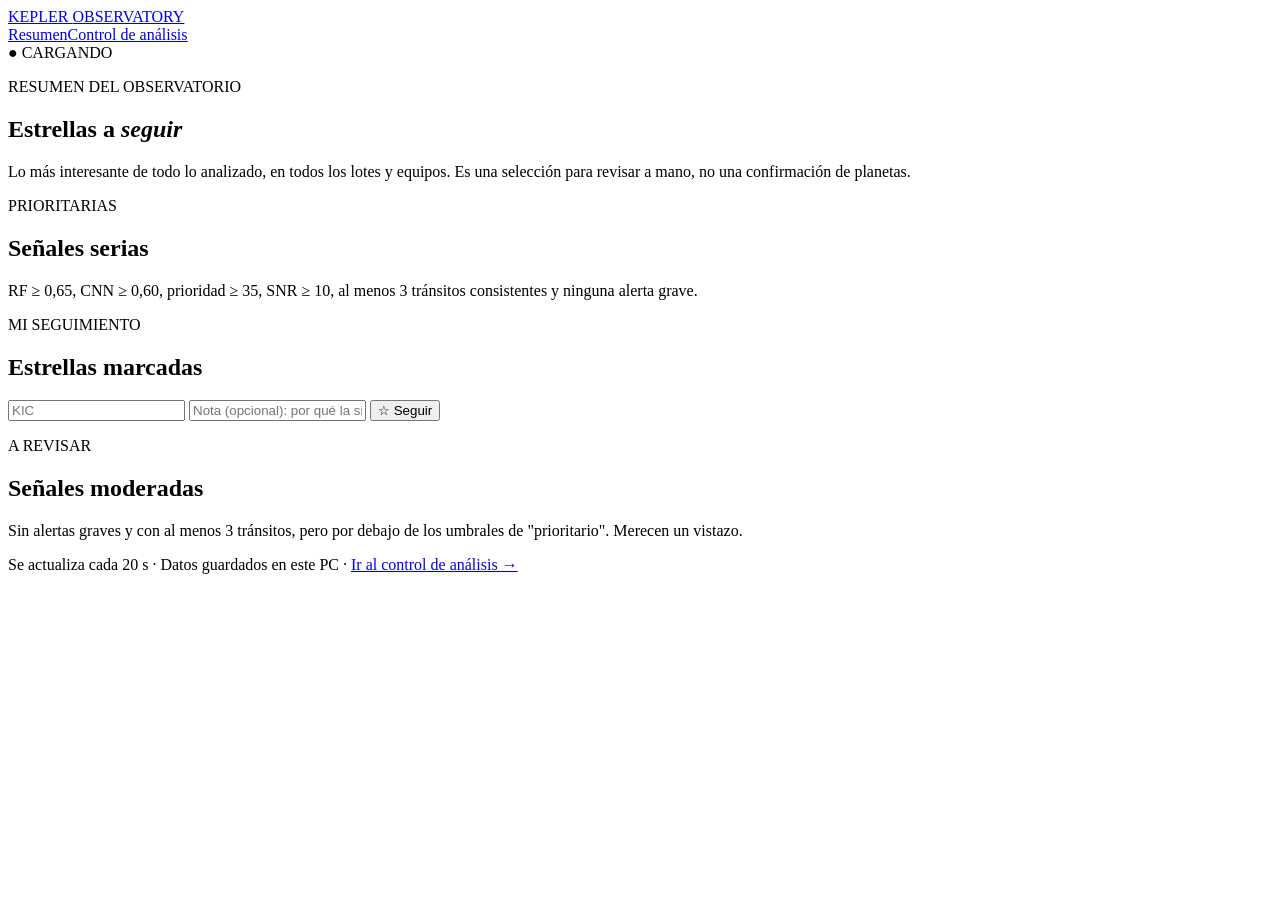
==== local_panel/static/home.html @ d61f9b6d "Página principal "Estrellas a seguir" - "/" muestra un resumen de todas las estrellas analizadas (úl" ====
<!doctype html>
<html lang="es">
<head>
  <meta charset="utf-8">
  <meta name="viewport" content="width=device-width,initial-scale=1">
  <title>Kepler · Resumen</title>
  <link rel="stylesheet" href="/style.css">
  <link rel="stylesheet" href="/home.css">
  <script src="/home.js" defer></script>
</head>
<body>
<header><a class="brand" href="/">KEPLER <span>OBSERVATORY</span></a><nav class="topnav"><a href="/" class="active">Resumen</a><a href="/control">Control de análisis</a></nav><span class="badge" id="status-badge">● CARGANDO</span></header>
<main>
  <section class="intro home-intro">
    <div>
      <p class="eyebrow">RESUMEN DEL OBSERVATORIO</p>
      <h1>Estrellas a <em>seguir</em></h1>
      <p class="muted">Lo más interesante de todo lo analizado, en todos los lotes y equipos. Es una selección para revisar a mano, no una confirmación de planetas.</p>
    </div>
  </section>
  <p id="message" role="status"></p>

  <section class="kpis" id="kpis"></section>
  <p class="banner" id="no-model" hidden></p>

  <section class="card">
    <div class="row"><div><p class="eyebrow">PRIORITARIAS</p><h2>Señales serias</h2></div><span class="muted small" id="priority-count"></span></div>
    <p class="muted small">RF ≥ 0,65, CNN ≥ 0,60, prioridad ≥ 35, SNR ≥ 10, al menos 3 tránsitos consistentes y ninguna alerta grave.</p>
    <div class="cards" id="priority"></div>
  </section>

  <section class="card">
    <div class="row"><div><p class="eyebrow">MI SEGUIMIENTO</p><h2>Estrellas marcadas</h2></div></div>
    <form id="watch-form" class="watch-form">
      <input id="watch-kic" inputmode="numeric" placeholder="KIC" aria-label="KIC a seguir">
      <input id="watch-note" placeholder="Nota (opcional): por qué la sigues" aria-label="Nota">
      <button type="submit">☆ Seguir</button>
    </form>
    <div id="watchlist"></div>
  </section>

  <section class="card">
    <div class="row"><div><p class="eyebrow">A REVISAR</p><h2>Señales moderadas</h2></div><span class="muted small" id="review-count"></span></div>
    <p class="muted small">Sin alertas graves y con al menos 3 tránsitos, pero por debajo de los umbrales de "prioritario". Merecen un vistazo.</p>
    <div class="cards" id="review"></div>
    <button class="secondary more" id="review-more" hidden>Ver más</button>
  </section>

  <footer>Se actualiza cada 20 s · Datos guardados en este PC · <a href="/control">Ir al control de análisis →</a></footer>
</main>
</body>
</html>
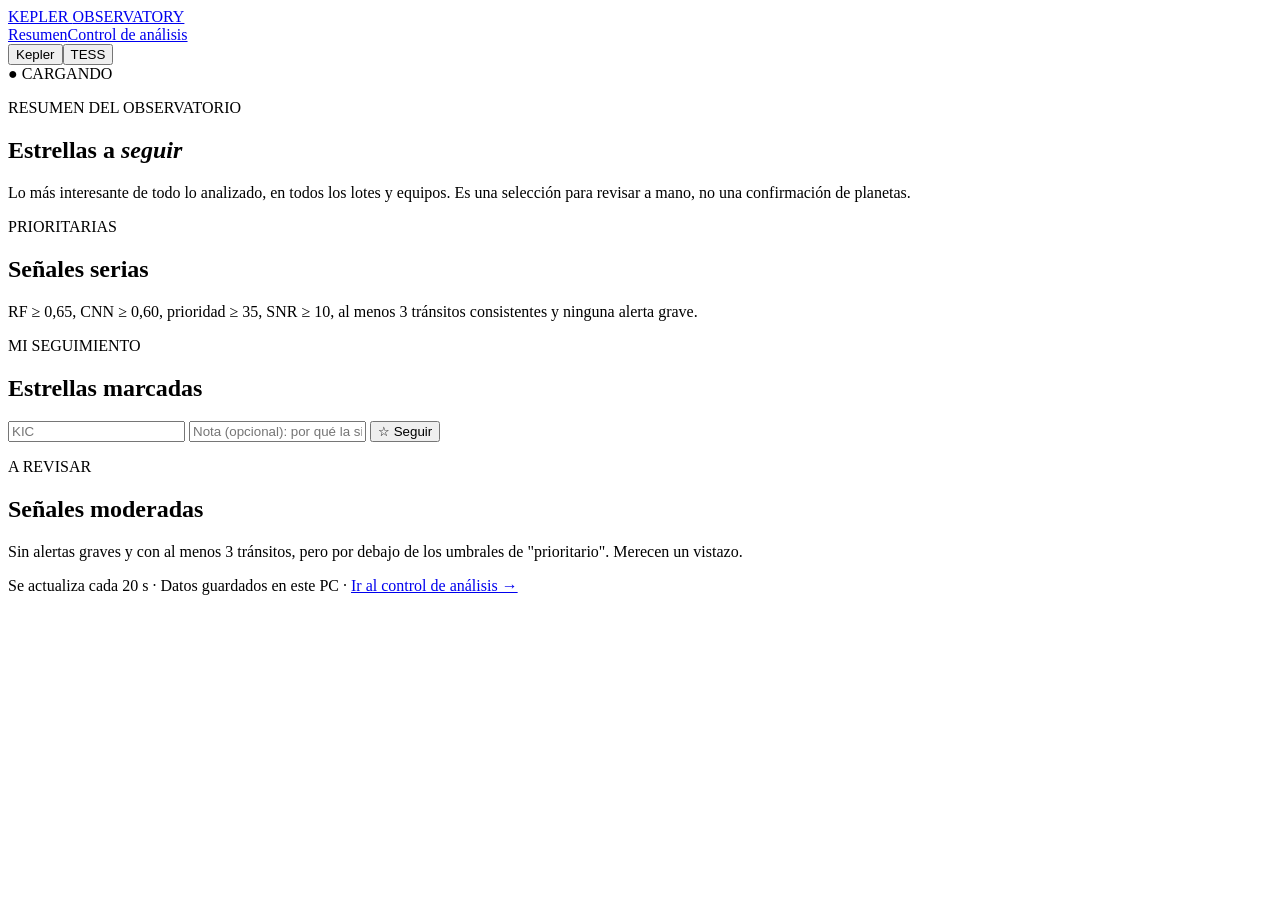
==== commit 109d8794: "Modo TESS en el panel: selector Kepler | TESS, descubrimiento y cruce con TOI - kepler_detector/tess" ====
--- a/local_panel/static/home.html
+++ b/local_panel/static/home.html
@@ -9,11 +9,11 @@
   <script src="/home.js" defer></script>
 </head>
 <body>
-<header><a class="brand" href="/">KEPLER <span>OBSERVATORY</span></a><nav class="topnav"><a href="/" class="active">Resumen</a><a href="/control">Control de análisis</a></nav><span class="badge" id="status-badge">● CARGANDO</span></header>
+<header><a class="brand" href="/">KEPLER <span>OBSERVATORY</span></a><nav class="topnav"><a href="/" class="active">Resumen</a><a href="/control">Control de análisis</a></nav><div class="mode-switch" role="group" aria-label="Misión"><button type="button" data-mission="kepler">Kepler</button><button type="button" data-mission="tess">TESS</button></div><span class="badge" id="status-badge">● CARGANDO</span></header>
 <main>
   <section class="intro home-intro">
     <div>
-      <p class="eyebrow">RESUMEN DEL OBSERVATORIO</p>
+      <p class="eyebrow" id="home-eyebrow">RESUMEN DEL OBSERVATORIO</p>
       <h1>Estrellas a <em>seguir</em></h1>
       <p class="muted">Lo más interesante de todo lo analizado, en todos los lotes y equipos. Es una selección para revisar a mano, no una confirmación de planetas.</p>
     </div>
@@ -32,7 +32,7 @@
   <section class="card">
     <div class="row"><div><p class="eyebrow">MI SEGUIMIENTO</p><h2>Estrellas marcadas</h2></div></div>
     <form id="watch-form" class="watch-form">
-      <input id="watch-kic" inputmode="numeric" placeholder="KIC" aria-label="KIC a seguir">
+      <input id="watch-kic" inputmode="numeric" placeholder="KIC" aria-label="Estrella a seguir">
       <input id="watch-note" placeholder="Nota (opcional): por qué la sigues" aria-label="Nota">
       <button type="submit">☆ Seguir</button>
     </form>
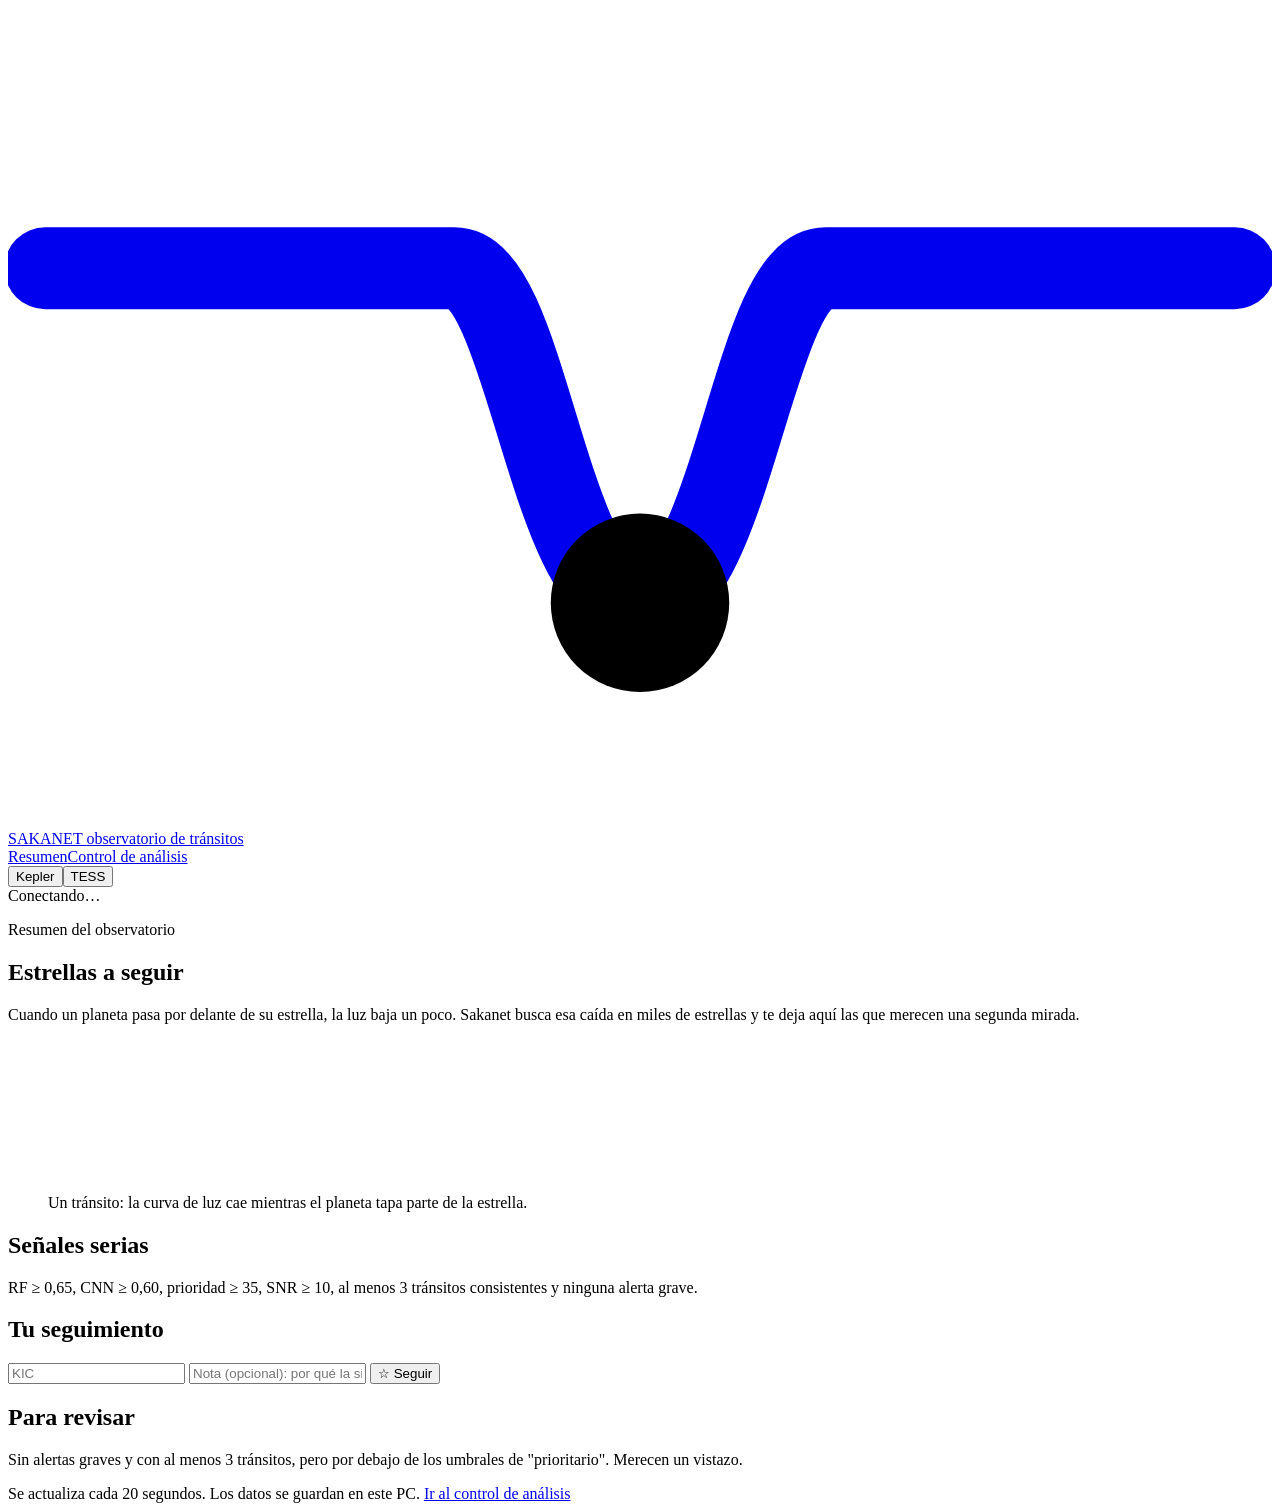
==== commit d33ccb5d: "Nuevo diseño del panel: Sakanet bajo un cielo estrellado - Portada con un tránsito animado: el plane" ====
--- a/local_panel/static/home.html
+++ b/local_panel/static/home.html
@@ -3,34 +3,39 @@
 <head>
   <meta charset="utf-8">
   <meta name="viewport" content="width=device-width,initial-scale=1">
-  <title>Kepler · Resumen</title>
+  <title>Sakanet · Estrellas a seguir</title>
   <link rel="stylesheet" href="/style.css">
   <link rel="stylesheet" href="/home.css">
+  <link rel="icon" href="/favicon.svg" type="image/svg+xml">
+  <script src="/sky.js" defer></script>
   <script src="/home.js" defer></script>
 </head>
 <body>
-<header><a class="brand" href="/">KEPLER <span>OBSERVATORY</span></a><nav class="topnav"><a href="/" class="active">Resumen</a><a href="/control">Control de análisis</a></nav><div class="mode-switch" role="group" aria-label="Misión"><button type="button" data-mission="kepler">Kepler</button><button type="button" data-mission="tess">TESS</button></div><span class="badge" id="status-badge">● CARGANDO</span></header>
+<header><a class="brand" href="/" aria-label="Sakanet, inicio"><svg viewBox="0 0 34 22" aria-hidden="true"><path d="M1 7h11c2 0 2.5 9 5 9s3-9 5-9h11" fill="none" stroke="currentColor" stroke-width="2.2" stroke-linecap="round" stroke-linejoin="round"/><circle cx="17" cy="16" r="2.4" fill="var(--accent)"/></svg>SAKANET <span>observatorio de tránsitos</span></a><nav class="topnav"><a href="/" class="active">Resumen</a><a href="/control">Control de análisis</a></nav><div class="mode-switch" role="group" aria-label="Misión"><button type="button" data-mission="kepler">Kepler</button><button type="button" data-mission="tess">TESS</button></div><span class="badge" id="status-badge">Conectando…</span></header>
 <main>
-  <section class="intro home-intro">
-    <div>
-      <p class="eyebrow" id="home-eyebrow">RESUMEN DEL OBSERVATORIO</p>
-      <h1>Estrellas a <em>seguir</em></h1>
-      <p class="muted">Lo más interesante de todo lo analizado, en todos los lotes y equipos. Es una selección para revisar a mano, no una confirmación de planetas.</p>
+  <section class="hero">
+    <div class="hero-text">
+      <p class="eyebrow" id="home-eyebrow">Resumen del observatorio</p>
+      <h1>Estrellas a seguir</h1>
+      <p class="lede">Cuando un planeta pasa por delante de su estrella, la luz baja un poco. Sakanet busca esa caída en miles de estrellas y te deja aquí las que merecen una segunda mirada.</p>
+      <div class="readout" id="kpis" aria-live="polite"></div>
     </div>
+    <figure class="hero-art">
+      <canvas id="transit" aria-label="Animación: un planeta cruza su estrella y la curva de luz registra la caída"></canvas>
+      <figcaption>Un tránsito: la curva de luz cae mientras el planeta tapa parte de la estrella.</figcaption>
+    </figure>
   </section>
   <p id="message" role="status"></p>
-
-  <section class="kpis" id="kpis"></section>
   <p class="banner" id="no-model" hidden></p>
 
   <section class="card">
-    <div class="row"><div><p class="eyebrow">PRIORITARIAS</p><h2>Señales serias</h2></div><span class="muted small" id="priority-count"></span></div>
+    <div class="row"><div><h2>Señales serias</h2></div><span class="muted small" id="priority-count"></span></div>
     <p class="muted small">RF ≥ 0,65, CNN ≥ 0,60, prioridad ≥ 35, SNR ≥ 10, al menos 3 tránsitos consistentes y ninguna alerta grave.</p>
     <div class="cards" id="priority"></div>
   </section>
 
   <section class="card">
-    <div class="row"><div><p class="eyebrow">MI SEGUIMIENTO</p><h2>Estrellas marcadas</h2></div></div>
+    <div class="row"><div><h2>Tu seguimiento</h2></div></div>
     <form id="watch-form" class="watch-form">
       <input id="watch-kic" inputmode="numeric" placeholder="KIC" aria-label="Estrella a seguir">
       <input id="watch-note" placeholder="Nota (opcional): por qué la sigues" aria-label="Nota">
@@ -40,13 +45,13 @@
   </section>
 
   <section class="card">
-    <div class="row"><div><p class="eyebrow">A REVISAR</p><h2>Señales moderadas</h2></div><span class="muted small" id="review-count"></span></div>
+    <div class="row"><div><h2>Para revisar</h2></div><span class="muted small" id="review-count"></span></div>
     <p class="muted small">Sin alertas graves y con al menos 3 tránsitos, pero por debajo de los umbrales de "prioritario". Merecen un vistazo.</p>
     <div class="cards" id="review"></div>
     <button class="secondary more" id="review-more" hidden>Ver más</button>
   </section>
 
-  <footer>Se actualiza cada 20 s · Datos guardados en este PC · <a href="/control">Ir al control de análisis →</a></footer>
+  <footer>Se actualiza cada 20 segundos. Los datos se guardan en este PC. <a href="/control">Ir al control de análisis</a></footer>
 </main>
 </body>
 </html>
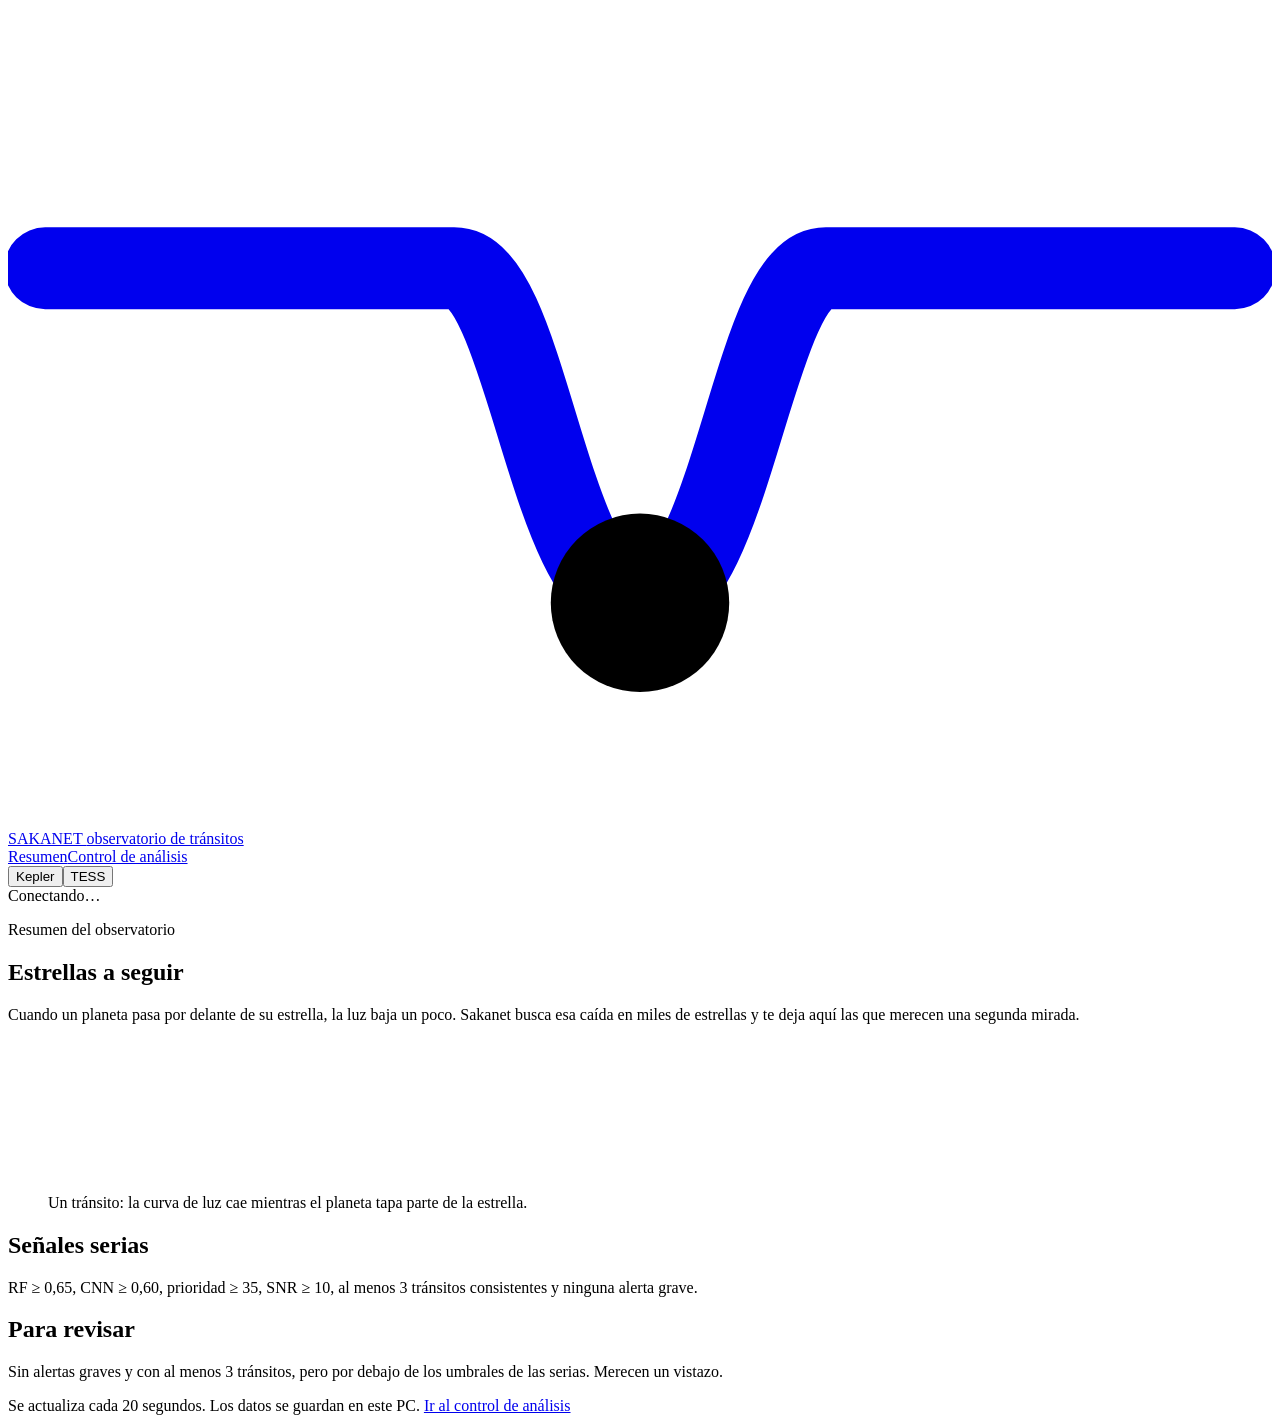
==== commit 6caea63b: "Portada: equipos en directo, últimas analizadas y secciones vacías compactas - "Equipos ahora": qué " ====
--- a/local_panel/static/home.html
+++ b/local_panel/static/home.html
@@ -26,29 +26,37 @@
     </figure>
   </section>
   <p id="message" role="status"></p>
+
+  <section class="team" id="team-section" hidden aria-label="Equipos trabajando ahora">
+    <h2 class="section-title">Equipos ahora</h2>
+    <div class="team-list" id="team"></div>
+  </section>
+
   <p class="banner" id="no-model" hidden></p>
 
-  <section class="card">
-    <div class="row"><div><h2>Señales serias</h2></div><span class="muted small" id="priority-count"></span></div>
-    <p class="muted small">RF ≥ 0,65, CNN ≥ 0,60, prioridad ≥ 35, SNR ≥ 10, al menos 3 tránsitos consistentes y ninguna alerta grave.</p>
+  <section class="card" id="priority-section">
+    <div class="row"><h2>Señales serias</h2><span class="muted small" id="priority-count"></span></div>
+    <p class="muted small" id="priority-rule">RF ≥ 0,65, CNN ≥ 0,60, prioridad ≥ 35, SNR ≥ 10, al menos 3 tránsitos consistentes y ninguna alerta grave.</p>
     <div class="cards" id="priority"></div>
   </section>
 
-  <section class="card">
-    <div class="row"><div><h2>Tu seguimiento</h2></div></div>
-    <form id="watch-form" class="watch-form">
-      <input id="watch-kic" inputmode="numeric" placeholder="KIC" aria-label="Estrella a seguir">
-      <input id="watch-note" placeholder="Nota (opcional): por qué la sigues" aria-label="Nota">
-      <button type="submit">☆ Seguir</button>
-    </form>
-    <div id="watchlist"></div>
+  <section class="card" id="review-section">
+    <div class="row"><h2>Para revisar</h2><span class="muted small" id="review-count"></span></div>
+    <p class="muted small">Sin alertas graves y con al menos 3 tránsitos, pero por debajo de los umbrales de las serias. Merecen un vistazo.</p>
+    <div class="cards" id="review"></div>
+    <button class="secondary more" id="review-more" hidden>Ver más</button>
   </section>
 
-  <section class="card">
-    <div class="row"><div><h2>Para revisar</h2></div><span class="muted small" id="review-count"></span></div>
-    <p class="muted small">Sin alertas graves y con al menos 3 tránsitos, pero por debajo de los umbrales de "prioritario". Merecen un vistazo.</p>
-    <div class="cards" id="review"></div>
-    <button class="secondary more" id="review-more" hidden>Ver más</button>
+  <p class="quiet" id="empty-signals" hidden></p>
+
+  <section class="recent-section" id="recent-section" hidden>
+    <div class="row"><h2 class="section-title">Últimas analizadas</h2><a class="small" href="/control">Ver todas en Control</a></div>
+    <div class="recent" id="recent"></div>
+  </section>
+
+  <section class="card" id="watch-section" hidden>
+    <div class="row"><h2>Tu seguimiento</h2><span class="muted small">Marca o desmarca con ☆ en cada señal</span></div>
+    <div id="watchlist"></div>
   </section>
 
   <footer>Se actualiza cada 20 segundos. Los datos se guardan en este PC. <a href="/control">Ir al control de análisis</a></footer>
